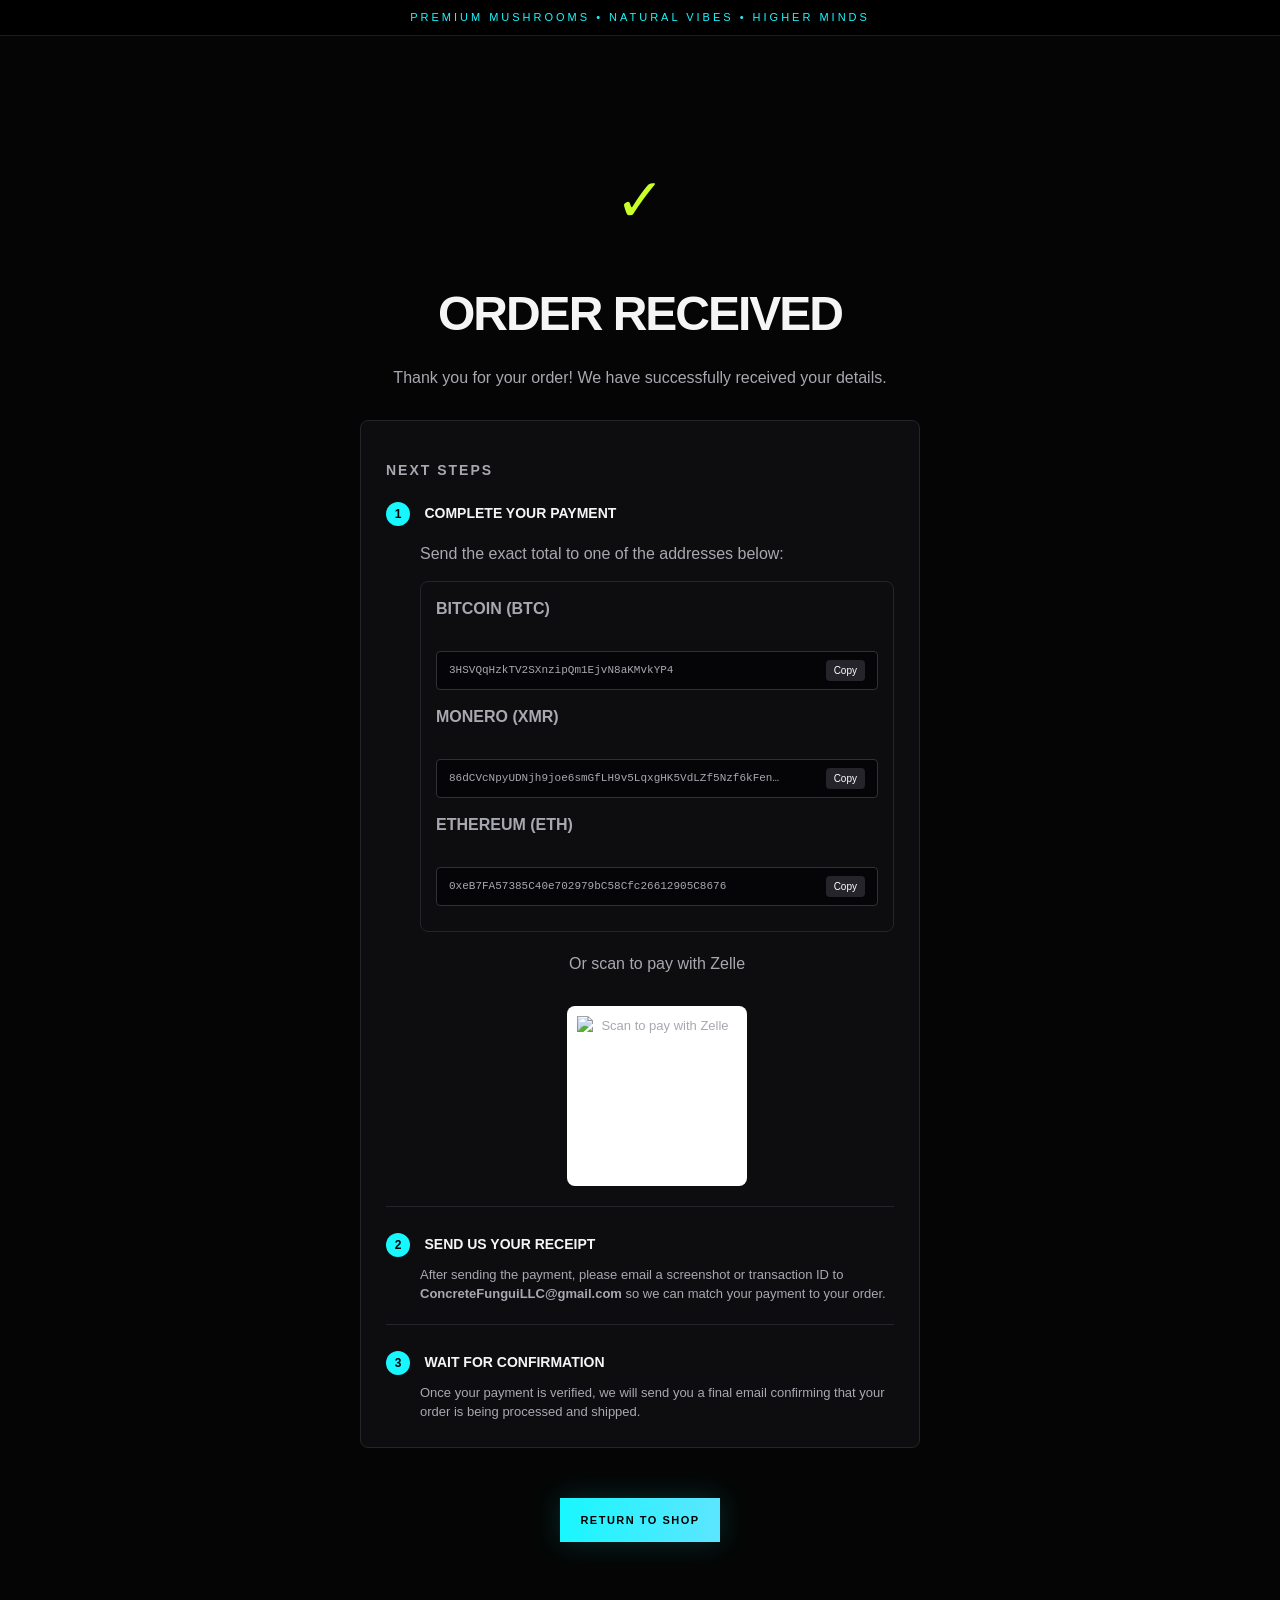
==== success.html @ 94f14e09 "success.html" ====
<!doctype html>
<html lang="en">
<head>
  <meta charset="utf-8">
  <meta name="viewport" content="width=device-width, initial-scale=1">
  <title>Order Received — Concrete Fungii</title>
  <link rel="stylesheet" href="styles.css">
  <style>
    .success-container {
      max-width: 600px;
      margin: 80px auto;
      padding: 40px 20px;
      text-align: center;
    }
    .success-icon {
      font-size: 60px;
      color: var(--lime);
      margin-bottom: 20px;
    }
    .success-container h1 {
      font-size: clamp(32px, 5vw, 48px);
      text-transform: uppercase;
      letter-spacing: -2px;
      margin-bottom: 15px;
    }
    .success-container p {
      color: var(--muted);
      margin-bottom: 30px;
      font-size: 16px;
    }
    .next-steps {
      background: var(--panel);
      border: 1px solid var(--line);
      border-radius: 8px;
      padding: 25px;
      text-align: left;
      margin-bottom: 30px;
    }
    .step-item {
      margin-bottom: 25px;
      border-bottom: 1px solid var(--line);
      padding-bottom: 20px;
    }
    .step-item:last-child {
      margin-bottom: 0;
      border-bottom: none;
      padding-bottom: 0;
    }
    .step-number {
      display: inline-block;
      background: var(--cyan);
      color: #000;
      font-weight: 900;
      width: 24px;
      height: 24px;
      border-radius: 50%;
      text-align: center;
      line-height: 24px;
      font-size: 12px;
      margin-right: 10px;
    }
    .step-title {
      font-weight: 800;
      text-transform: uppercase;
      font-size: 14px;
      color: var(--text);
    }
    .step-desc {
      font-size: 13px;
      color: var(--muted);
      margin-top: 8px;
      margin-left: 34px;
    }
    .return-btn {
      margin-top: 20px;
    }
  </style>
</head>
<body>
  <div class="announcement">PREMIUM MUSHROOMS • NATURAL VIBES • HIGHER MINDS</div>

  <main class="success-container">
    <div class="success-icon">✓</div>
    <h1>Order Received</h1>
    <p>Thank you for your order! We have successfully received your details.</p>

    <div class="next-steps">
      <h3 class="payment-title" style="text-align: left; margin-bottom: 20px;">Next Steps</h3>
      
      <div class="step-item">
        <span class="step-number">1</span>
        <span class="step-title">Complete Your Payment</span>
        <div class="step-desc">
          <p style="margin-bottom: 15px;">Send the exact total to one of the addresses below:</p>
          
          <div class="crypto-addresses" style="margin-top: 10px;">
            <p class="crypto-label">Bitcoin (BTC)</p>
            <div class="address-box">
              <code>3HSVQqHzkTV2SXnzipQm1EjvN8aKMvkYP4</code>
              <button class="copy-btn" onclick="copyToClipboard('3HSVQqHzkTV2SXnzipQm1EjvN8aKMvkYP4')">Copy</button>
            </div>
            
            <p class="crypto-label">Monero (XMR)</p>
            <div class="address-box">
              <code>86dCVcNpyUDNjh9joe6smGfLH9v5LqxgHK5VdLZf5Nzf6kFen12KHEfiQteNQHodk7TXZPBq3k6SyMj7QhGysXgrVJ3fzJR</code>
              <button class="copy-btn" onclick="copyToClipboard('86dCVcNpyUDNjh9joe6smGfLH9v5LqxgHK5VdLZf5Nzf6kFen12KHEfiQteNQHodk7TXZPBq3k6SyMj7QhGysXgrVJ3fzJR')">Copy</button>
            </div>

            <p class="crypto-label">Ethereum (ETH)</p>
            <div class="address-box">
              <code>0xeB7FA57385C40e702979bC58Cfc26612905C8676</code>
              <button class="copy-btn" onclick="copyToClipboard('0xeB7FA57385C40e702979bC58Cfc26612905C8676')">Copy</button>
            </div>
          </div>
          
          <div class="qr-payment-section" style="margin-top: 20px; text-align: center;">
            <p class="payment-subtitle">Or scan to pay with Zelle</p>
            <div class="qr-wrapper" style="display: inline-block; background: #fff; padding: 10px; border-radius: 8px;">
              <img src="assets/ppqr.png" alt="Scan to pay with Zelle" class="payment-qr" style="width: 160px; height: 160px; display: block;">
            </div>
          </div>
        </div>
      </div>

      <div class="step-item">
        <span class="step-number">2</span>
        <span class="step-title">Send Us Your Receipt</span>
        <div class="step-desc">
          After sending the payment, please email a screenshot or transaction ID to <strong>ConcreteFunguiLLC@gmail.com</strong> so we can match your payment to your order.
        </div>
      </div>

      <div class="step-item">
        <span class="step-number">3</span>
        <span class="step-title">Wait for Confirmation</span>
        <div class="step-desc">
          Once your payment is verified, we will send you a final email confirming that your order is being processed and shipped.
        </div>
      </div>
    </div>

    <a href="index.html" class="btn btn-primary return-btn">Return to Shop</a>
  </main>

  <script>
    // Copy to Clipboard function
    function copyToClipboard(text) {
      navigator.clipboard.writeText(text).then(function() {
        const btn = event.target;
        const originalText = btn.innerText;
        btn.innerText = "Copied!";
        btn.style.background = "var(--lime)";
        btn.style.color = "#000";
        
        setTimeout(() => {
          btn.innerText = originalText;
          btn.style.background = "var(--line)";
          btn.style.color = "#fff";
        }, 2000);
      }, function(err) {
        console.error('Could not copy text: ', err);
        alert("Failed to copy. Please select the address manually.");
      });
    }
  </script>
</body>
</html>
---- styles.css ----
:root{
  --bg:#050505;--panel:#0d0d10;--text:#f5f5f5;--muted:#a8a8b0;--line:#24242a;
  --cyan:#18f7ff;--pink:#ff20d0;--lime:#c9ff26;--purple:#8a5cff;
  --max:1240px;
}
*{box-sizing:border-box}html{scroll-behavior:smooth}body{margin:0;background:var(--bg);color:var(--text);font-family:Inter,Arial,sans-serif;line-height:1.5}
a{color:inherit;text-decoration:none}.announcement{background:#000;border-bottom:1px solid #1c1c1c;text-align:center;padding:9px;font-size:11px;letter-spacing:3px;color:var(--cyan)}

/* --- HEADER & INSTAGRAM --- */
.site-header{position:sticky;top:0;z-index:20;background:rgba(5,5,5,.86);backdrop-filter:blur(18px);border-bottom:1px solid var(--line);display:flex;align-items:center;justify-content:space-between;padding:12px 4vw}
.header-left {display: flex;align-items: center; gap: 15px;}
.brand img{width:76px;height:76px;object-fit:contain}
.instagram-link {display: flex; align-items: center; justify-content: center; color: var(--text); transition: color 0.2s ease;}
.instagram-link:hover {color: var(--cyan);}
.instagram-link svg {width: 24px; height: 24px;}

/* --- NAVIGATION --- */
.nav{display:flex;align-items:center;gap:28px;text-transform:uppercase;font-size:12px;letter-spacing:1.5px}.nav a:hover{color:var(--cyan)}
.cart-button,.menu-toggle{border:1px solid #36363e;background:transparent;color:#fff;padding:10px 14px;cursor:pointer}.menu-toggle{display:none;font-size:20px}
#cartCount{display:inline-flex;min-width:20px;height:20px;border-radius:50%;align-items:center;justify-content:center;background:var(--pink);font-size:10px;margin-left:5px}

/* --- HERO --- */
.hero{min-height:720px;max-width:var(--max);margin:auto;padding:80px 5vw;display:grid;grid-template-columns:1fr 1fr;align-items:center;gap:30px;position:relative;overflow:hidden}
.hero:before{content:"";position:absolute;inset:10% 0;background:radial-gradient(circle at 65% 50%,rgba(24,247,255,.15),transparent 30%),radial-gradient(circle at 75% 55%,rgba(255,32,208,.13),transparent 30%);pointer-events:none}
.eyebrow{font-size:11px;letter-spacing:4px;color:var(--cyan);font-weight:800;margin:0 0 15px}.hero h1{font-size:clamp(54px,7vw,100px);line-height:.9;margin:0 0 25px;text-transform:uppercase;letter-spacing:-5px}.hero h1 span{background:linear-gradient(90deg,var(--cyan),var(--pink),var(--lime));-webkit-background-clip:text;color:transparent}
.hero-text{max-width:520px;color:var(--muted);font-size:18px}.hero-actions{display:flex;gap:12px;margin-top:30px}.btn{display:inline-block;border:1px solid #3c3c43;padding:14px 20px;text-transform:uppercase;letter-spacing:1.5px;font-weight:800;font-size:11px;cursor:pointer}.btn-primary{background:linear-gradient(90deg,var(--cyan),#5de5ff);color:#020202;border:0;box-shadow:0 0 30px rgba(24,247,255,.16)}.btn-ghost{background:#0c0c0e}.hero-mark{display:flex;justify-content:center;position:relative}.hero-mark img{width:min(560px,90%);filter:drop-shadow(0 0 28px rgba(255,32,208,.3));animation:float 6s ease-in-out infinite}@keyframes float{50%{transform:translateY(-12px)}}
.ticker{display:flex;overflow:hidden;gap:50px;padding:15px 5vw;border-top:1px solid var(--line);border-bottom:1px solid var(--line);font-size:10px;letter-spacing:3px;white-space:nowrap;color:#dcdce2}.ticker div:nth-child(2n){color:var(--pink)}.ticker div:nth-child(3n){color:var(--lime)}

/* --- SECTIONS --- */
.section{max-width:var(--max);margin:auto;padding:110px 5vw}.section-head{display:flex;justify-content:space-between;gap:30px;align-items:end;margin-bottom:45px}.section-head h2,.split-copy h2,.quote-section h2,.contact-section h2{font-size:clamp(38px,5vw,68px);line-height:.95;letter-spacing:-3px;text-transform:uppercase;margin:0}.section-head>p{max-width:430px;color:var(--muted)}
.category-grid{display:grid;grid-template-columns:repeat(3,1fr);gap:15px}.category-card{min-height:310px;padding:28px;display:flex;flex-direction:column;justify-content:flex-end;border:1px solid var(--line);position:relative;overflow:hidden;background:linear-gradient(145deg,#101015,#070708)}.category-card:after{content:"";position:absolute;width:240px;height:240px;border-radius:50%;right:-80px;top:-80px;filter:blur(4px);opacity:.8}.cat-one:after{background:radial-gradient(circle,#19f7ff,transparent 65%)}.cat-two:after{background:radial-gradient(circle,#ff20d0,transparent 65%)}.cat-three:after{background:radial-gradient(circle,#c9ff26,transparent 65%)}.category-card span{color:#777;position:absolute;top:20px}.category-card h3{font-size:26px;margin:0 0 8px;text-transform:uppercase}.category-card p{color:var(--muted);margin:0}
.product-grid{display:grid;grid-template-columns:repeat(4,1fr);gap:16px}.product{background:var(--panel);border:1px solid var(--line);overflow:hidden}.product-art{aspect-ratio:1/1;background:radial-gradient(circle at 50% 35%,rgba(24,247,255,.25),transparent 20%),radial-gradient(circle at 60% 60%,rgba(255,32,208,.22),transparent 35%),#09090b;display:flex;align-items:center;justify-content:center;font-size:70px}.product-info{padding:18px}.product-info h3{margin:0;font-size:16px;text-transform:uppercase}.product-info p{font-size:13px;color:var(--muted);min-height:40px}.price-row{display:flex;justify-content:space-between;align-items:center}.price{font-weight:900}.add{background:transparent;border:1px solid #3c3c43;color:#fff;padding:8px 10px;cursor:pointer}.add:hover{border-color:var(--cyan);color:var(--cyan)}
.split-section{display:grid;grid-template-columns:1fr 1fr;min-height:680px;border-top:1px solid var(--line);border-bottom:1px solid var(--line)}.split-image{display:flex;align-items:center;justify-content:center;background:radial-gradient(circle,rgba(255,32,208,.13),transparent 40%);padding:70px}.split-image img{width:min(520px,90%);filter:drop-shadow(0 0 45px rgba(24,247,255,.2))}.split-copy{padding:100px 8vw;display:flex;flex-direction:column;justify-content:center;border-left:1px solid var(--line)}.split-copy p{color:var(--muted);max-width:600px;font-size:17px}.small-note{font-size:12px!important}.text-link{margin-top:20px;color:var(--cyan);font-weight:800;text-transform:uppercase;letter-spacing:2px;font-size:11px}
.quote-section{padding:130px 7vw;text-align:center;border-bottom:1px solid var(--line)}.quote-section h2{max-width:1050px;margin:0 auto}.values{max-width:1050px;margin:70px auto 0;display:grid;grid-template-columns:repeat(3,1fr);gap:30px;text-align:left}.values b{color:var(--pink)}.values h3{font-size:22px;text-transform:uppercase}.values p{color:var(--muted)}
.faq details{border-top:1px solid var(--line);padding:24px 0}.faq details:last-child{border-bottom:1px solid var(--line)}.faq summary{cursor:pointer;font-size:18px;font-weight:800;text-transform:uppercase}.faq details p{color:var(--muted);max-width:800px}
.contact-section{padding:110px 7vw;display:grid;grid-template-columns:1fr 1fr;gap:80px;background:#08080a}.contact-section p{color:var(--muted)}form{display:grid;gap:12px}input,textarea{width:100%;background:#050507;border:1px solid #303038;color:#fff;padding:15px;font:inherit}textarea{resize:vertical}#formMessage{color:var(--cyan)}
footer{border-top:1px solid var(--line);padding:60px 5vw;display:grid;grid-template-columns:2fr 1fr 2fr;gap:30px}.footer-brand img{width:95px}.footer-brand p,.legal{color:#777;font-size:12px}.footer-links{display:grid;align-content:start;gap:12px;text-transform:uppercase;font-size:11px;letter-spacing:1px}.legal{text-align:right}

/* --- CART & CRYPTO PAYMENT --- */
.cart-drawer{position:fixed;right:0;top:0;bottom:0;width:min(430px,100%);background:#0b0b0d;z-index:40;transform:translateX(100%);transition:.3s;padding:25px;border-left:1px solid var(--line);overflow:auto}.cart-drawer.open{transform:translateX(0)}.overlay{position:fixed;inset:0;background:rgba(0,0,0,.65);z-index:30;display:none}.overlay.open{display:block}.cart-head{display:flex;justify-content:space-between;align-items:center}.cart-head button{background:none;color:#fff;border:0;font-size:30px;cursor:pointer}.cart-line{display:flex;justify-content:space-between;padding:16px 0;border-bottom:1px solid var(--line)}.cart-total{display:flex;justify-content:space-between;margin:25px 0;font-size:18px}.full{width:100%}

.payment-section {margin-top: 25px; padding-top: 20px; border-top: 1px solid var(--line);}
.payment-title {text-align: center; font-size: 14px; text-transform: uppercase; letter-spacing: 2px; color: var(--muted); margin-bottom: 20px;}
.crypto-addresses {margin-top: 20px; text-align: left; background: var(--panel); padding: 15px; border-radius: 8px; border: 1px solid var(--line);}
.crypto-label {font-size: 12px; color: var(--cyan); font-weight: 800; text-transform: uppercase; margin: 15px 0 5px;}
.crypto-label:first-child {margin-top: 0;}
.address-box {display: flex; align-items: center; justify-content: space-between; background: #050507; border: 1px solid #303038; border-radius: 4px; padding: 8px 12px; margin-bottom: 10px;}
.address-box code {font-size: 11px; color: #a8a8b0; word-break: break-all; white-space: nowrap; overflow: hidden; text-overflow: ellipsis; max-width: 80%; font-family: monospace;}
.copy-btn {background: var(--line); border: none; color: #fff; font-size: 10px; padding: 5px 8px; border-radius: 4px; cursor: pointer; flex-shrink: 0; margin-left: 10px; transition: background 0.2s;}
.copy-btn:hover {background: var(--cyan); color: #000;}
.payment-instruction {font-size: 11px; color: #777; line-height: 1.4; max-width: 280px; margin: 15px auto 0; text-align: center;}

/* --- MEDIA QUERIES --- */
@media(max-width:850px){.nav{display:none}.nav.open{position:absolute;top:101px;left:0;right:0;display:grid;background:#08080a;padding:25px}.menu-toggle{display:block}.hero,.split-section,.contact-section{grid-template-columns:1fr}.hero{padding-top:50px}.hero-mark{order:-1}.hero-mark img{width:260px}.category-grid,.product-grid,.values{grid-template-columns:1fr 1fr}.split-copy{border-left:0;border-top:1px solid var(--line);padding:70px 7vw}footer{grid-template-columns:1fr}.legal{text-align:left}}
@media(max-width:520px){.category-grid,.product-grid,.values{grid-template-columns:1fr}.section-head{display:block}.section-head>p{margin-top:20px}.hero h1{letter-spacing:-3px}.hero-actions{flex-direction:column}.btn{text-align:center}}
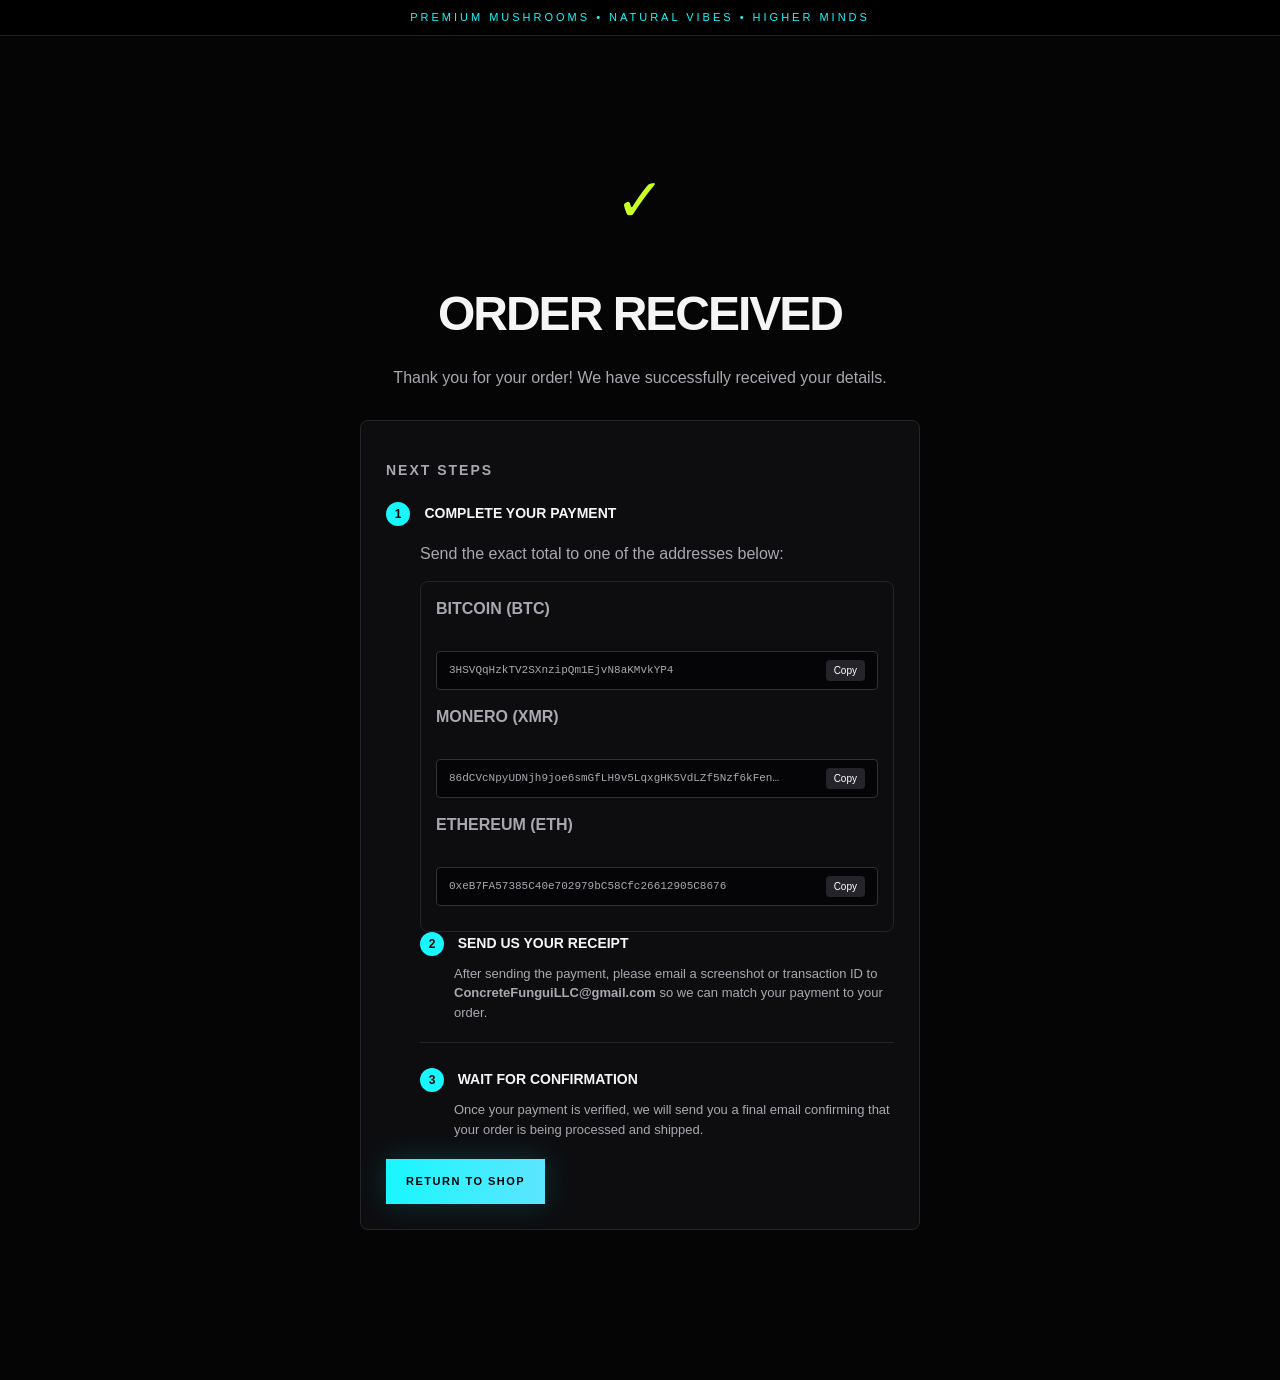
==== commit 0673136b: "success.html" ====
--- a/success.html
+++ b/success.html
@@ -112,15 +112,6 @@
               <button class="copy-btn" onclick="copyToClipboard('0xeB7FA57385C40e702979bC58Cfc26612905C8676')">Copy</button>
             </div>
           </div>
-          
-          <div class="qr-payment-section" style="margin-top: 20px; text-align: center;">
-            <p class="payment-subtitle">Or scan to pay with Zelle</p>
-            <div class="qr-wrapper" style="display: inline-block; background: #fff; padding: 10px; border-radius: 8px;">
-              <img src="assets/ppqr.png" alt="Scan to pay with Zelle" class="payment-qr" style="width: 160px; height: 160px; display: block;">
-            </div>
-          </div>
-        </div>
-      </div>
 
       <div class="step-item">
         <span class="step-number">2</span>
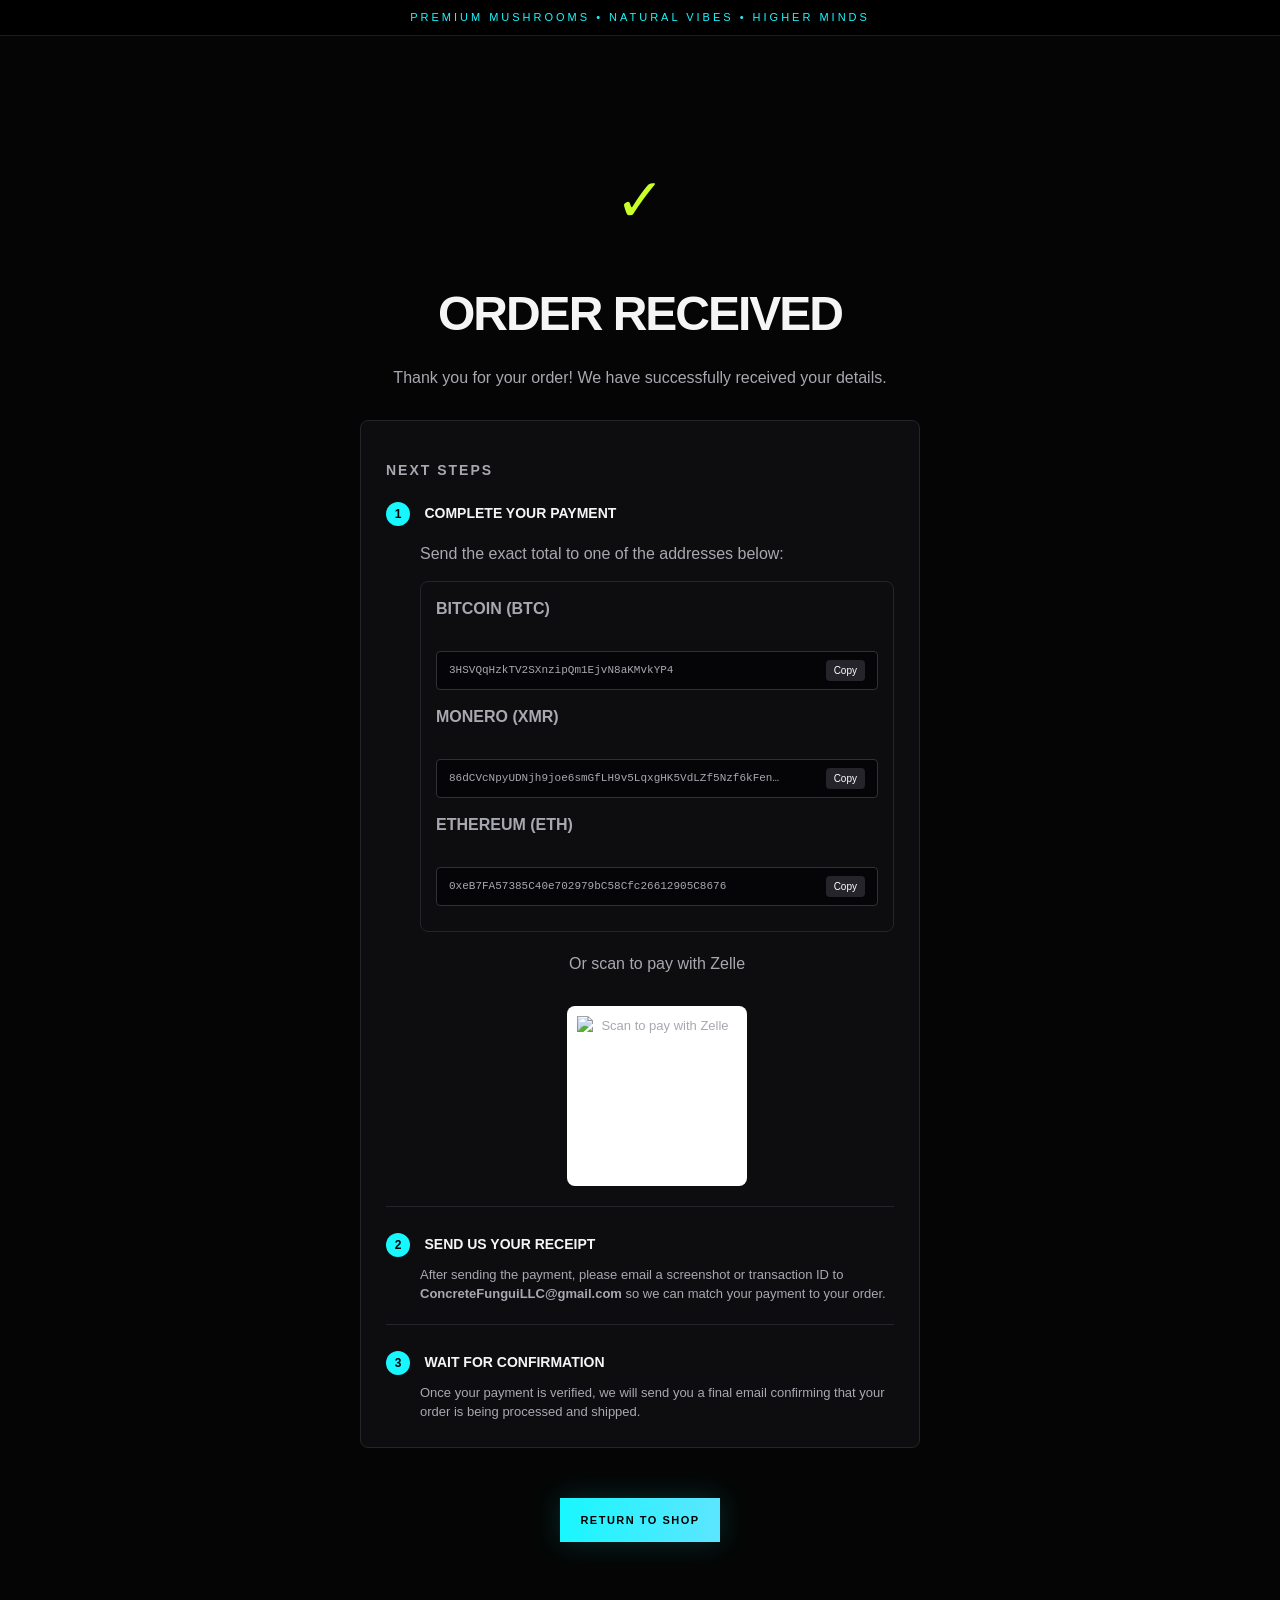
==== commit f7ecaf57: "success.html" ====
--- a/success.html
+++ b/success.html
@@ -6,74 +6,17 @@
   <title>Order Received — Concrete Fungii</title>
   <link rel="stylesheet" href="styles.css">
   <style>
-    .success-container {
-      max-width: 600px;
-      margin: 80px auto;
-      padding: 40px 20px;
-      text-align: center;
-    }
-    .success-icon {
-      font-size: 60px;
-      color: var(--lime);
-      margin-bottom: 20px;
-    }
-    .success-container h1 {
-      font-size: clamp(32px, 5vw, 48px);
-      text-transform: uppercase;
-      letter-spacing: -2px;
-      margin-bottom: 15px;
-    }
-    .success-container p {
-      color: var(--muted);
-      margin-bottom: 30px;
-      font-size: 16px;
-    }
-    .next-steps {
-      background: var(--panel);
-      border: 1px solid var(--line);
-      border-radius: 8px;
-      padding: 25px;
-      text-align: left;
-      margin-bottom: 30px;
-    }
-    .step-item {
-      margin-bottom: 25px;
-      border-bottom: 1px solid var(--line);
-      padding-bottom: 20px;
-    }
-    .step-item:last-child {
-      margin-bottom: 0;
-      border-bottom: none;
-      padding-bottom: 0;
-    }
-    .step-number {
-      display: inline-block;
-      background: var(--cyan);
-      color: #000;
-      font-weight: 900;
-      width: 24px;
-      height: 24px;
-      border-radius: 50%;
-      text-align: center;
-      line-height: 24px;
-      font-size: 12px;
-      margin-right: 10px;
-    }
-    .step-title {
-      font-weight: 800;
-      text-transform: uppercase;
-      font-size: 14px;
-      color: var(--text);
-    }
-    .step-desc {
-      font-size: 13px;
-      color: var(--muted);
-      margin-top: 8px;
-      margin-left: 34px;
-    }
-    .return-btn {
-      margin-top: 20px;
-    }
+    .success-container { max-width: 600px; margin: 80px auto; padding: 40px 20px; text-align: center; }
+    .success-icon { font-size: 60px; color: var(--lime); margin-bottom: 20px; }
+    .success-container h1 { font-size: clamp(32px, 5vw, 48px); text-transform: uppercase; letter-spacing: -2px; margin-bottom: 15px; }
+    .success-container p { color: var(--muted); margin-bottom: 30px; font-size: 16px; }
+    .next-steps { background: var(--panel); border: 1px solid var(--line); border-radius: 8px; padding: 25px; text-align: left; margin-bottom: 30px; }
+    .step-item { margin-bottom: 25px; border-bottom: 1px solid var(--line); padding-bottom: 20px; }
+    .step-item:last-child { margin-bottom: 0; border-bottom: none; padding-bottom: 0; }
+    .step-number { display: inline-block; background: var(--cyan); color: #000; font-weight: 900; width: 24px; height: 24px; border-radius: 50%; text-align: center; line-height: 24px; font-size: 12px; margin-right: 10px; }
+    .step-title { font-weight: 800; text-transform: uppercase; font-size: 14px; color: var(--text); }
+    .step-desc { font-size: 13px; color: var(--muted); margin-top: 8px; margin-left: 34px; }
+    .return-btn { margin-top: 20px; }
   </style>
 </head>
 <body>
@@ -112,6 +55,15 @@
               <button class="copy-btn" onclick="copyToClipboard('0xeB7FA57385C40e702979bC58Cfc26612905C8676')">Copy</button>
             </div>
           </div>
+          
+          <div class="qr-payment-section" style="margin-top: 20px; text-align: center;">
+            <p class="payment-subtitle">Or scan to pay with Zelle</p>
+            <div class="qr-wrapper" style="display: inline-block; background: #fff; padding: 10px; border-radius: 8px;">
+              <img src="assets/ppqr.png" alt="Scan to pay with Zelle" class="payment-qr" style="width: 160px; height: 160px; display: block;">
+            </div>
+          </div>
+        </div>
+      </div>
 
       <div class="step-item">
         <span class="step-number">2</span>
@@ -134,7 +86,6 @@
   </main>
 
   <script>
-    // Copy to Clipboard function
     function copyToClipboard(text) {
       navigator.clipboard.writeText(text).then(function() {
         const btn = event.target;
@@ -142,7 +93,6 @@
         btn.innerText = "Copied!";
         btn.style.background = "var(--lime)";
         btn.style.color = "#000";
-        
         setTimeout(() => {
           btn.innerText = originalText;
           btn.style.background = "var(--line)";
@@ -150,7 +100,6 @@
         }, 2000);
       }, function(err) {
         console.error('Could not copy text: ', err);
-        alert("Failed to copy. Please select the address manually.");
       });
     }
   </script>
--- a/styles.css
+++ b/styles.css
@@ -6,10 +6,10 @@
 *{box-sizing:border-box}html{scroll-behavior:smooth}body{margin:0;background:var(--bg);color:var(--text);font-family:Inter,Arial,sans-serif;line-height:1.5}
 a{color:inherit;text-decoration:none}.announcement{background:#000;border-bottom:1px solid #1c1c1c;text-align:center;padding:9px;font-size:11px;letter-spacing:3px;color:var(--cyan)}
 
-/* --- HEADER & INSTAGRAM --- */
+/* --- HEADER --- */
 .site-header{position:sticky;top:0;z-index:20;background:rgba(5,5,5,.86);backdrop-filter:blur(18px);border-bottom:1px solid var(--line);display:flex;align-items:center;justify-content:space-between;padding:12px 4vw}
-.header-left {display: flex;align-items: center; gap: 15px;}
-.brand img{width:76px;height:76px;object-fit:contain}
+.header-left {display: flex; align-items: center; gap: 15px;}
+.brand img{width:60px;height:60px;object-fit:contain} /* This is the header logo size */
 .instagram-link {display: flex; align-items: center; justify-content: center; color: var(--text); transition: color 0.2s ease;}
 .instagram-link:hover {color: var(--cyan);}
 .instagram-link svg {width: 24px; height: 24px;}
@@ -36,10 +36,10 @@
 .contact-section{padding:110px 7vw;display:grid;grid-template-columns:1fr 1fr;gap:80px;background:#08080a}.contact-section p{color:var(--muted)}form{display:grid;gap:12px}input,textarea{width:100%;background:#050507;border:1px solid #303038;color:#fff;padding:15px;font:inherit}textarea{resize:vertical}#formMessage{color:var(--cyan)}
 footer{border-top:1px solid var(--line);padding:60px 5vw;display:grid;grid-template-columns:2fr 1fr 2fr;gap:30px}.footer-brand img{width:95px}.footer-brand p,.legal{color:#777;font-size:12px}.footer-links{display:grid;align-content:start;gap:12px;text-transform:uppercase;font-size:11px;letter-spacing:1px}.legal{text-align:right}
 
-/* --- CART & CRYPTO PAYMENT --- */
+/* --- CART & PAYMENT --- */
 .cart-drawer{position:fixed;right:0;top:0;bottom:0;width:min(430px,100%);background:#0b0b0d;z-index:40;transform:translateX(100%);transition:.3s;padding:25px;border-left:1px solid var(--line);overflow:auto}.cart-drawer.open{transform:translateX(0)}.overlay{position:fixed;inset:0;background:rgba(0,0,0,.65);z-index:30;display:none}.overlay.open{display:block}.cart-head{display:flex;justify-content:space-between;align-items:center}.cart-head button{background:none;color:#fff;border:0;font-size:30px;cursor:pointer}.cart-line{display:flex;justify-content:space-between;padding:16px 0;border-bottom:1px solid var(--line)}.cart-total{display:flex;justify-content:space-between;margin:25px 0;font-size:18px}.full{width:100%}
 
-.payment-section {margin-top: 25px; padding-top: 20px; border-top: 1px solid var(--line);}
+.payment-section, .checkout-form-section {margin-top: 25px; padding-top: 20px; border-top: 1px solid var(--line);}
 .payment-title {text-align: center; font-size: 14px; text-transform: uppercase; letter-spacing: 2px; color: var(--muted); margin-bottom: 20px;}
 .crypto-addresses {margin-top: 20px; text-align: left; background: var(--panel); padding: 15px; border-radius: 8px; border: 1px solid var(--line);}
 .crypto-label {font-size: 12px; color: var(--cyan); font-weight: 800; text-transform: uppercase; margin: 15px 0 5px;}
@@ -51,5 +51,5 @@
 .payment-instruction {font-size: 11px; color: #777; line-height: 1.4; max-width: 280px; margin: 15px auto 0; text-align: center;}
 
 /* --- MEDIA QUERIES --- */
-@media(max-width:850px){.nav{display:none}.nav.open{position:absolute;top:101px;left:0;right:0;display:grid;background:#08080a;padding:25px}.menu-toggle{display:block}.hero,.split-section,.contact-section{grid-template-columns:1fr}.hero{padding-top:50px}.hero-mark{order:-1}.hero-mark img{width:260px}.category-grid,.product-grid,.values{grid-template-columns:1fr 1fr}.split-copy{border-left:0;border-top:1px solid var(--line);padding:70px 7vw}footer{grid-template-columns:1fr}.legal{text-align:left}}
+@media(max-width:850px){.nav{display:none}.nav.open{position:absolute;top:101px;left:0;right:0;display:grid;background:#08080a;padding:25px}.menu-toggle{display:block}.hero,.split-section,.contact-section{grid-template-columns:1fr}.hero{padding-top:50px}.category-grid,.product-grid,.values{grid-template-columns:1fr 1fr}.split-copy{border-left:0;border-top:1px solid var(--line);padding:70px 7vw}footer{grid-template-columns:1fr}.legal{text-align:left}}
 @media(max-width:520px){.category-grid,.product-grid,.values{grid-template-columns:1fr}.section-head{display:block}.section-head>p{margin-top:20px}.hero h1{letter-spacing:-3px}.hero-actions{flex-direction:column}.btn{text-align:center}}
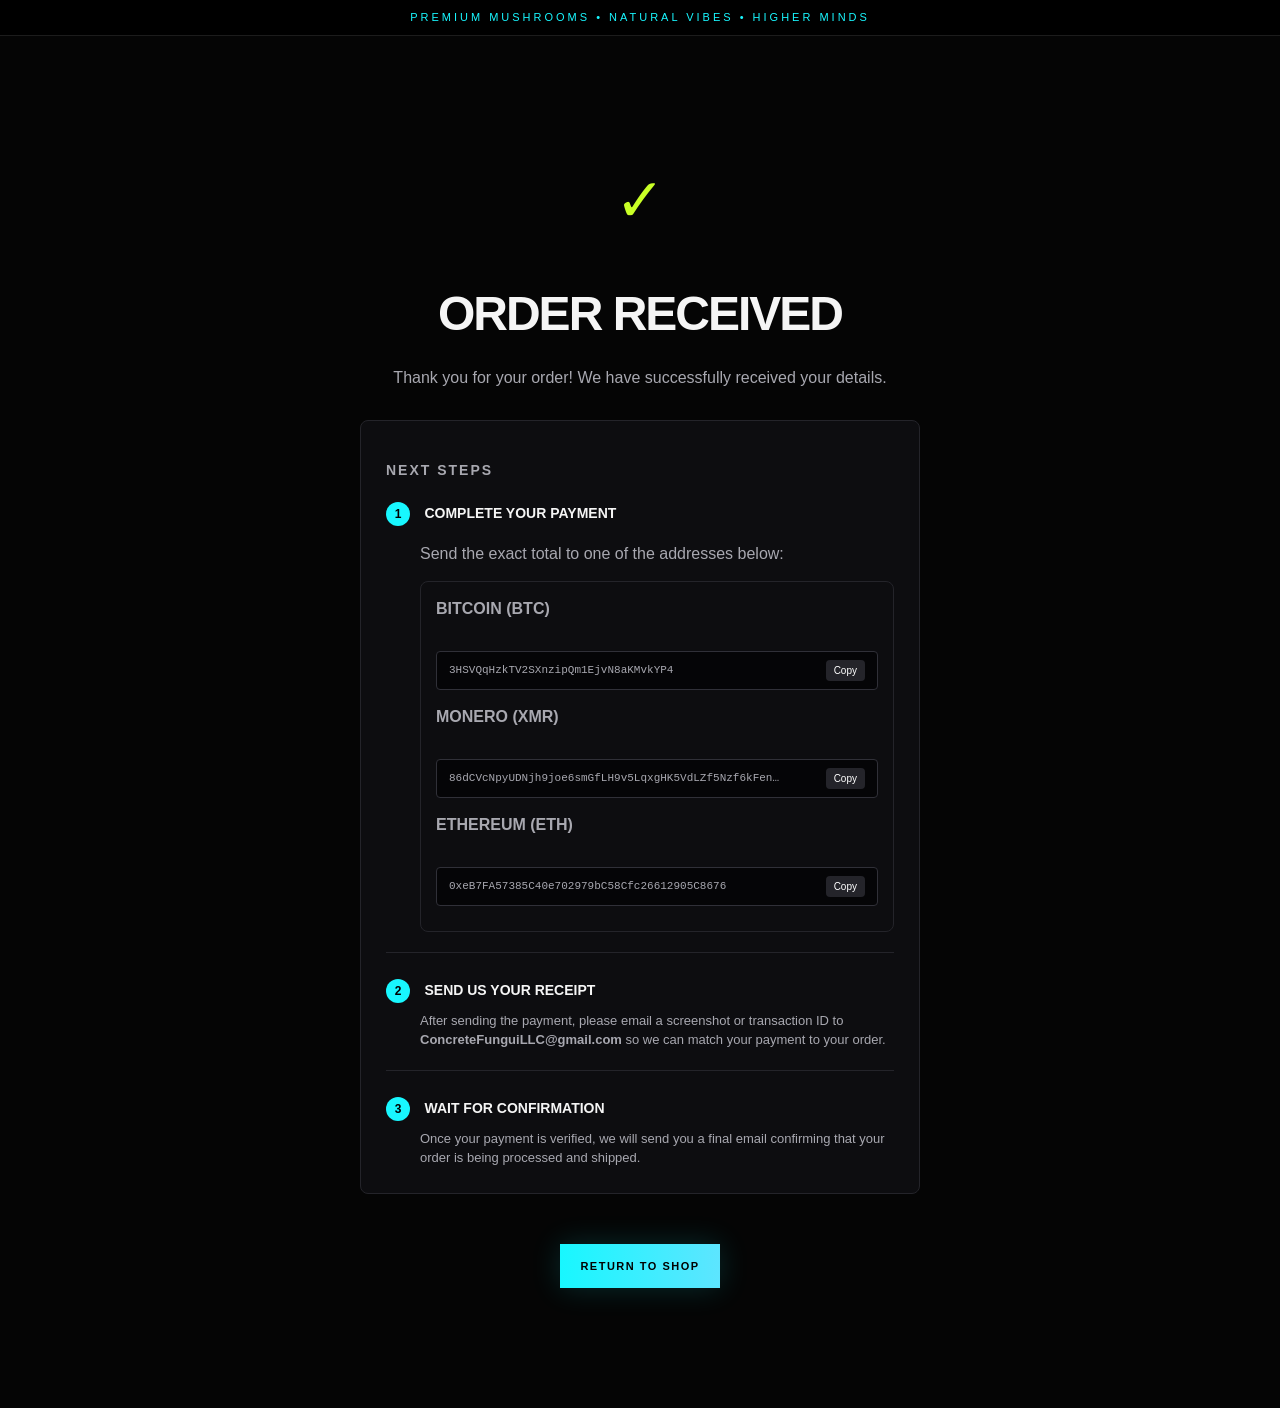
==== commit 78c88b6f: "success.html" ====
--- a/success.html
+++ b/success.html
@@ -55,13 +55,6 @@
               <button class="copy-btn" onclick="copyToClipboard('0xeB7FA57385C40e702979bC58Cfc26612905C8676')">Copy</button>
             </div>
           </div>
-          
-          <div class="qr-payment-section" style="margin-top: 20px; text-align: center;">
-            <p class="payment-subtitle">Or scan to pay with Zelle</p>
-            <div class="qr-wrapper" style="display: inline-block; background: #fff; padding: 10px; border-radius: 8px;">
-              <img src="assets/ppqr.png" alt="Scan to pay with Zelle" class="payment-qr" style="width: 160px; height: 160px; display: block;">
-            </div>
-          </div>
         </div>
       </div>
 
